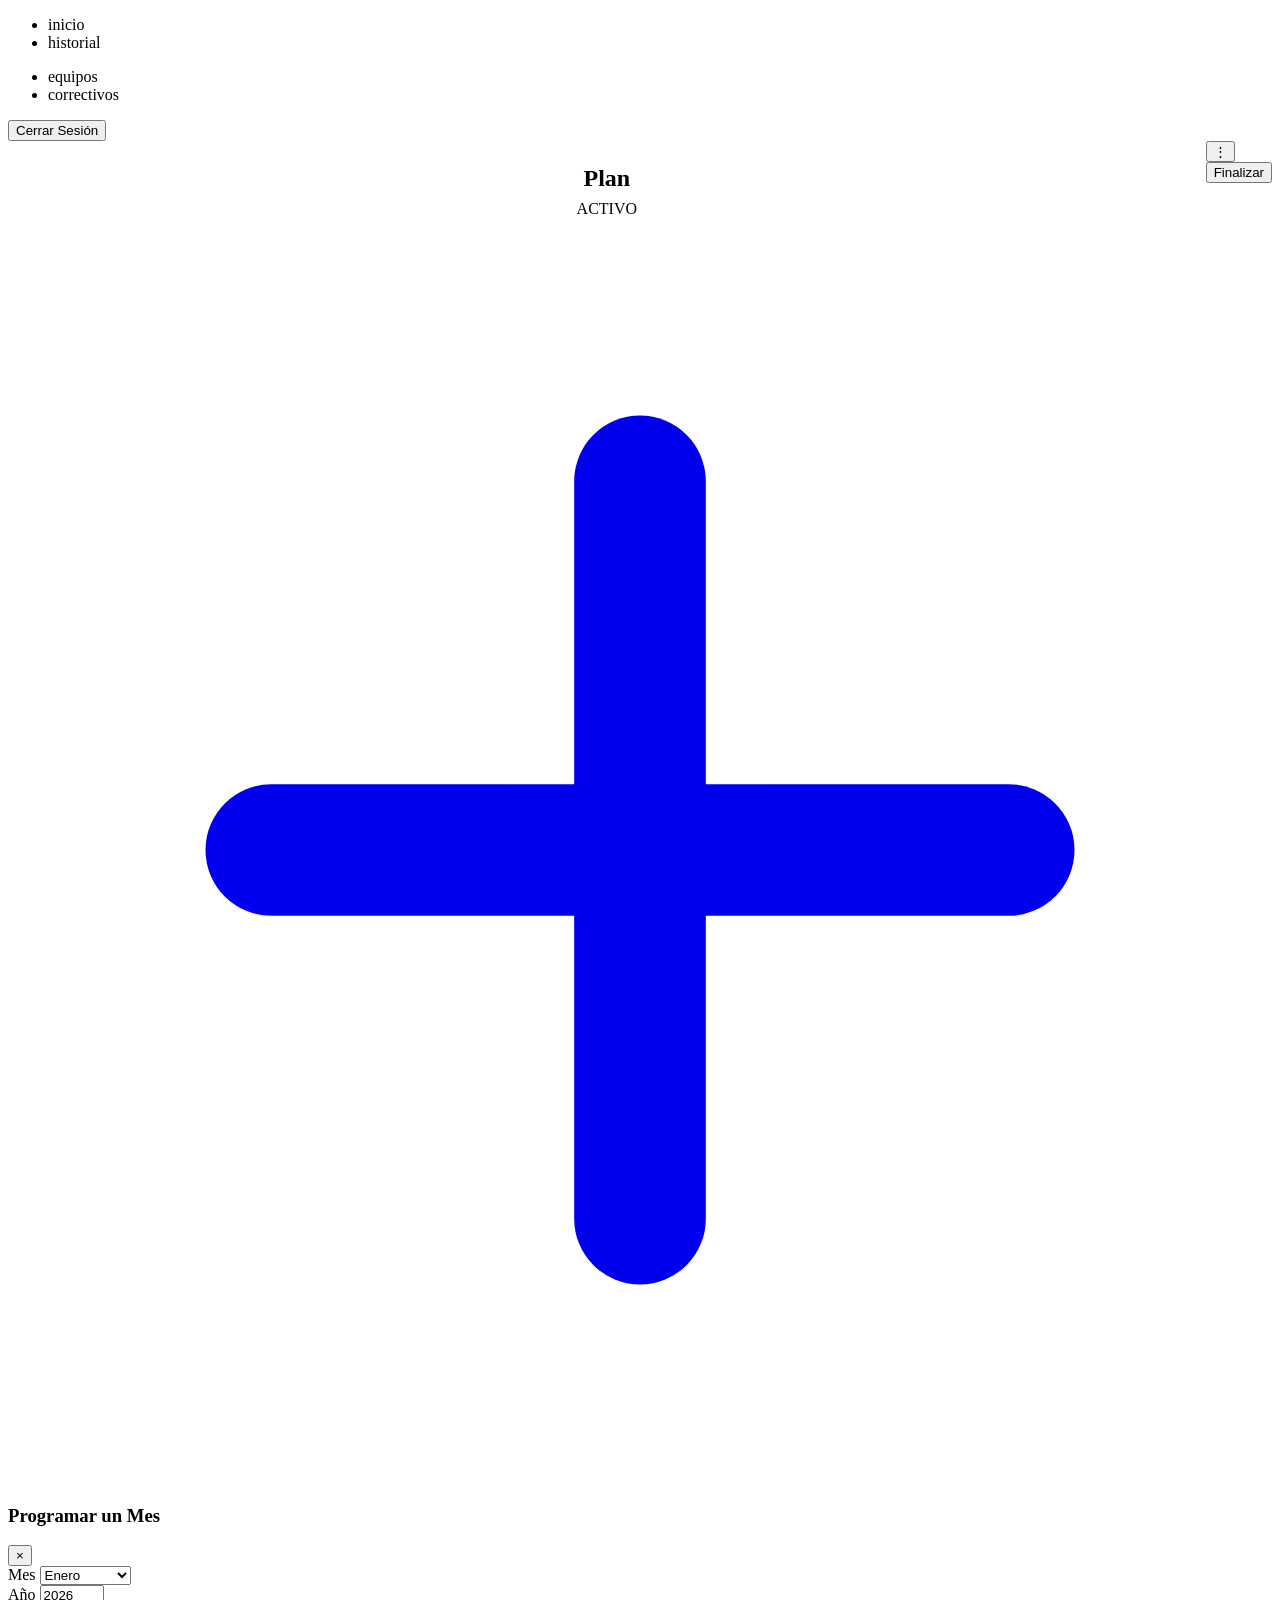
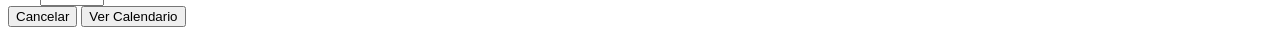
==== planner/src/main/resources/templates/index.html @ 42845654 "first" ====
<!DOCTYPE html>
<html lang="es" xmlns:th="http://www.thymeleaf.org">
<head>
    <meta charset="UTF-8">
    <meta name="viewport" content="width=device-width, initial-scale=1.0">
    <title>Planificador de Equipos - Dashboard</title>
    <link href="https://fonts.googleapis.com/css2?family=Inter:wght@300;400;500;600;700&display=swap" rel="stylesheet">
    <link rel="stylesheet" th:href="@{/css/dashboard.css}">
</head>
<body>

    <!-- Ambiente interactivo de fondo heredado del login -->
    <div class="background-elements">
        <div class="orb orb-1"></div>
        <div class="orb orb-2"></div>
        <div class="grid-layer"></div>
    </div>

    <!-- Barra de Navegación según el wireframe -->
    <nav class="navbar">
        <div class="nav-group">
            <ul class="nav-links primary-links">
                <li><a th:href="@{/}" class="active">inicio</a></li>
                <li><a th:href="@{/historial}">historial</a></li>
            </ul>
            <ul class="nav-links secondary-links">
                <li><a th:href="@{/equipos}">equipos</a></li>
                <li><a th:href="@{/correctivos}">correctivos</a></li>
            </ul>
        </div>
        
        <form th:action="@{/logout}" method="post" class="logout-form">
            <button type="submit" class="logout-btn">Cerrar Sesión</button>
        </form>
    </nav>

    <!-- Contenedor Principal (Tarjetas) -->
    <main class="dashboard-container">
        <div class="cards-grid">
            
            <!-- Mostrar Planes Activos Guardados (Con Menú de ... en Hover) -->
            <div class="dashboard-card interactive-card plan-wrapper" th:each="plan : ${planesActivos}" style="position: relative; display: flex;">
                <a th:href="@{/calendario(id=${plan.id})}" style="flex: 1; text-decoration: none;">
                    <div class="card-content" style="display: flex; flex-direction: column; justify-content: center; align-items: center; text-align: center; height: 100%;">
                        <h3 style="color: var(--text-light); font-size: 1.5rem; text-transform: capitalize; margin-bottom: 0.5rem;" th:text="${__${'plan_' + plan.id}__}">Plan</h3>
                        <span class="tag-badge badge-normal" th:text="${plan.estado}">ACTIVO</span>
                    </div>
                </a>
                
                <div class="menu-dots-container">
                    <button class="dots-btn" onclick="toggleDots(event, this)">⋮</button>
                    <div class="dots-dropdown">
                        <form th:action="@{/calendario/finalizar}" method="post" onsubmit="return confirm('¿Finalizar este mes?')">
                            <input type="hidden" name="id" th:value="${plan.id}">
                            <button type="submit" class="dropdown-item">Finalizar</button>
                        </form>
                    </div>
                </div>
            </div>
            
            <!-- Tarjeta 2: Botón de Agregar (El Signo de + gigante del mockup) -->
            <a href="#" class="dashboard-card interactive-card card-plus" onclick="openProgModal(event)">
                <div class="card-content">
                    <!-- Icono de '+' grande -->
                    <svg class="card-icon plus" viewBox="0 0 24 24" fill="none" stroke="currentColor" stroke-width="2.5" stroke-linecap="round" stroke-linejoin="round">
                        <line x1="12" y1="5" x2="12" y2="19"></line>
                        <line x1="5" y1="12" x2="19" y2="12"></line>
                    </svg>
                </div>
            </a>

        </div>
    </main>

    <!-- Script para efecto de ratón (glow) en tarjetas idéntico al del login -->
    <script>
        document.addEventListener('DOMContentLoaded', () => {
            // Revisión de errores de la URL (si el mes ya existe activo)
            const urlParams = new URLSearchParams(window.location.search);
            if (urlParams.get('error') === 'existe_activo') {
                alert('¡Ese mes ya se encuentra activo en tu tablero!');
                window.history.replaceState({}, document.title, window.location.pathname);
            }
            
            const cards = document.querySelectorAll('.interactive-card');
            
            cards.forEach(card => {
                card.addEventListener('mousemove', (e) => {
                    const rect = card.getBoundingClientRect();
                    const x = e.clientX - rect.left;
                    const y = e.clientY - rect.top;
                    
                    card.style.setProperty('--mouse-x', `${x}px`);
                    card.style.setProperty('--mouse-y', `${y}px`);
                });
            });
        });
        
        // Logica para menu contextual de tres puntos
        function toggleDots(e, btn) {
            e.preventDefault();
            e.stopPropagation();
            
            // Cerrar todos los menus abiertos
            document.querySelectorAll('.menu-dots-container').forEach(c => {
                if(c !== btn.parentElement) c.classList.remove('active');
            });
            
            const container = btn.parentElement;
            container.classList.toggle('active');
        }

        // Cerrar menú al golpear fuera
        document.addEventListener('click', () => {
            document.querySelectorAll('.menu-dots-container').forEach(c => {
                c.classList.remove('active');
            });
        });
    </script>
    
    <!-- Modal para programar mes -->
    <div class="modal-overlay" id="progModal">
        <div class="modal-content">
            <div class="modal-header">
                <h3>Programar un Mes</h3>
                <button class="close-modal" onclick="closeProgModal()">×</button>
            </div>
            <form id="progForm" action="/calendario" method="get">
                <div class="form-grid">
                    <div class="form-group">
                        <label>Mes</label>
                        <select name="month" class="modal-input" required>
                            <option value="1">Enero</option>
                            <option value="2">Febrero</option>
                            <option value="3">Marzo</option>
                            <option value="4">Abril</option>
                            <option value="5">Mayo</option>
                            <option value="6">Junio</option>
                            <option value="7">Julio</option>
                            <option value="8">Agosto</option>
                            <option value="9">Septiembre</option>
                            <option value="10">Octubre</option>
                            <option value="11">Noviembre</option>
                            <option value="12">Diciembre</option>
                        </select>
                    </div>
                    <div class="form-group">
                        <label>Año</label>
                        <input type="number" name="year" class="modal-input" value="2026" min="2020" max="2100" required>
                    </div>
                </div>
                
                <div class="modal-actions">
                    <button type="button" class="btn-cancel" onclick="closeProgModal()">Cancelar</button>
                    <button type="submit" class="btn-save">Ver Calendario</button>
                </div>
            </form>
        </div>
    </div>
    
    <script>
        function openProgModal(e) {
            e.preventDefault();
            const date = new Date();
            // Select current month
            document.querySelector('select[name="month"]').value = date.getMonth() + 1;
            // Select current year
            document.querySelector('input[name="year"]').value = date.getFullYear();
            
            document.getElementById('progModal').classList.add('active');
        }
        
        function closeProgModal() {
            document.getElementById('progModal').classList.remove('active');
        }
    </script>
</body>
</html>
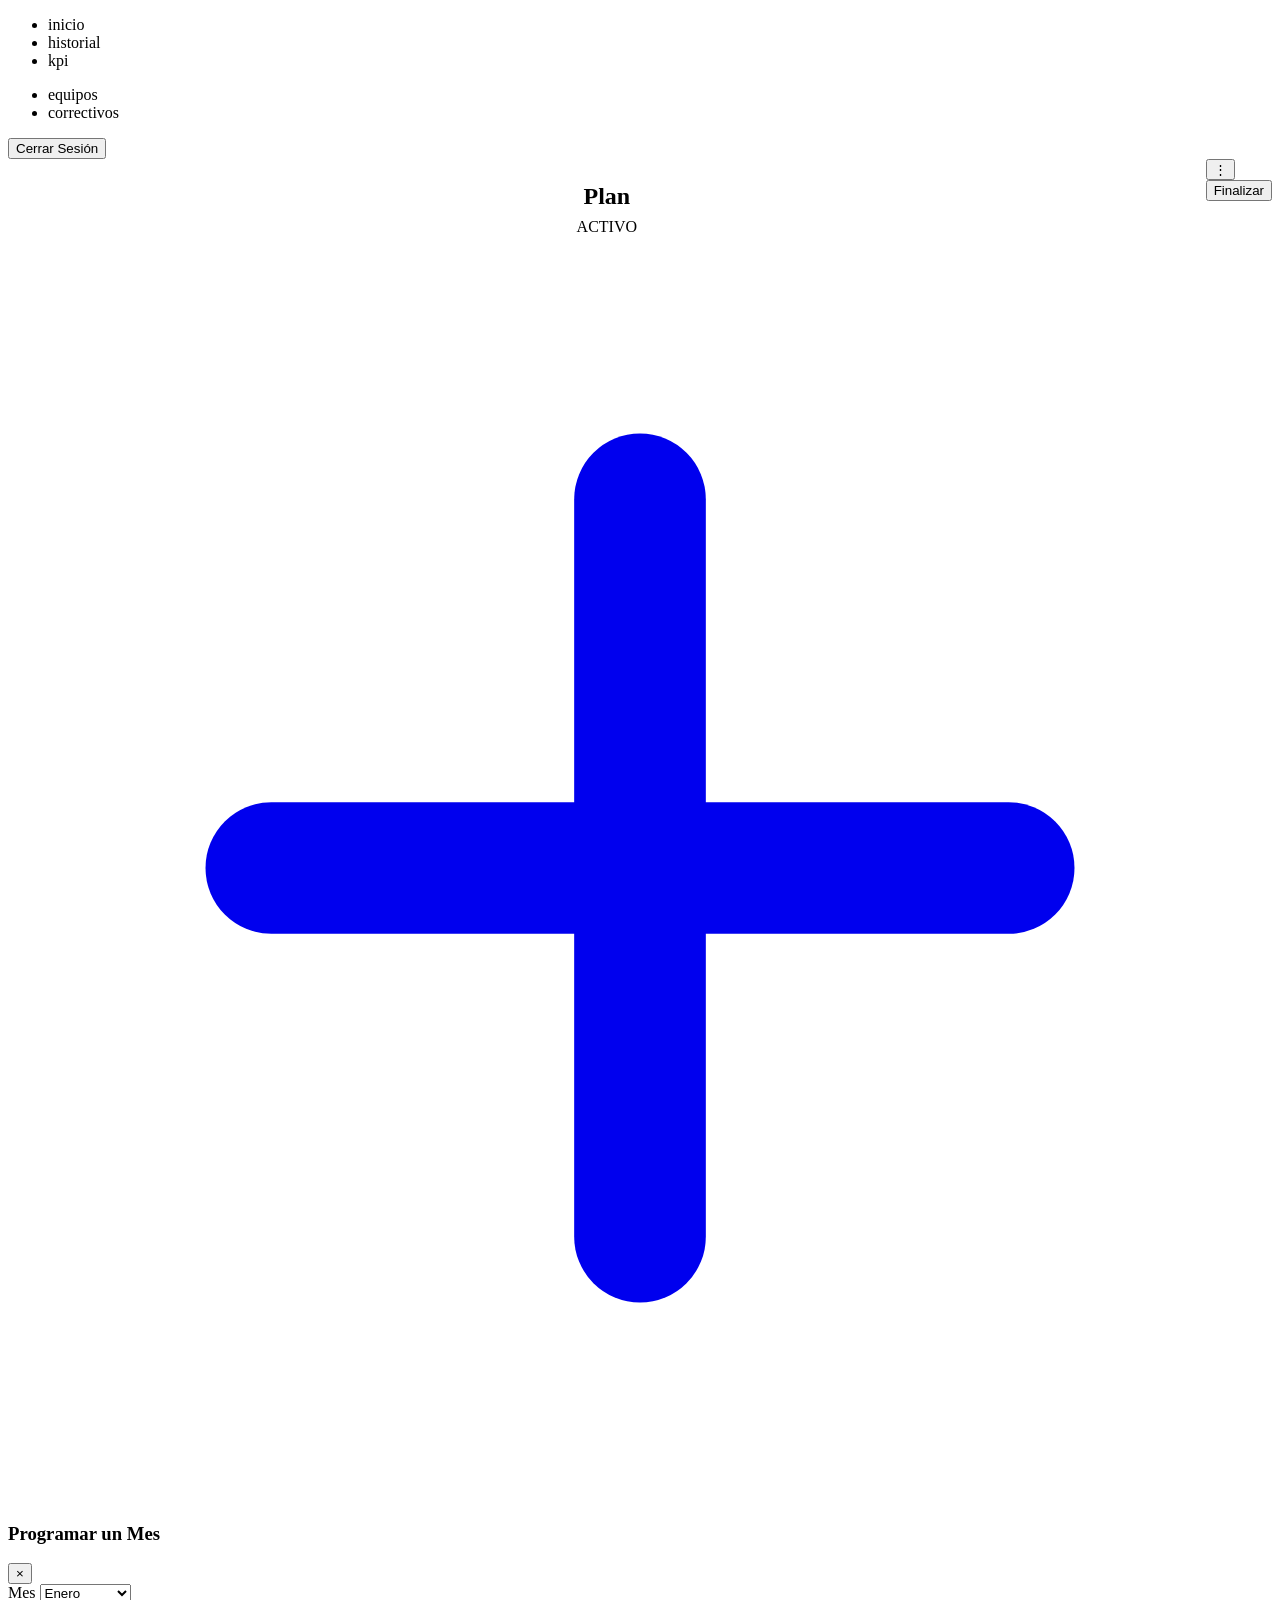
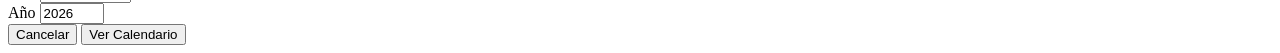
==== commit abca15d6: "implementacion kpi y cosas varias" ====
--- a/planner/src/main/resources/templates/index.html
+++ b/planner/src/main/resources/templates/index.html
@@ -22,6 +22,7 @@
             <ul class="nav-links primary-links">
                 <li><a th:href="@{/}" class="active">inicio</a></li>
                 <li><a th:href="@{/historial}">historial</a></li>
+                <li><a th:href="@{/kpi}">kpi</a></li>
             </ul>
             <ul class="nav-links secondary-links">
                 <li><a th:href="@{/equipos}">equipos</a></li>
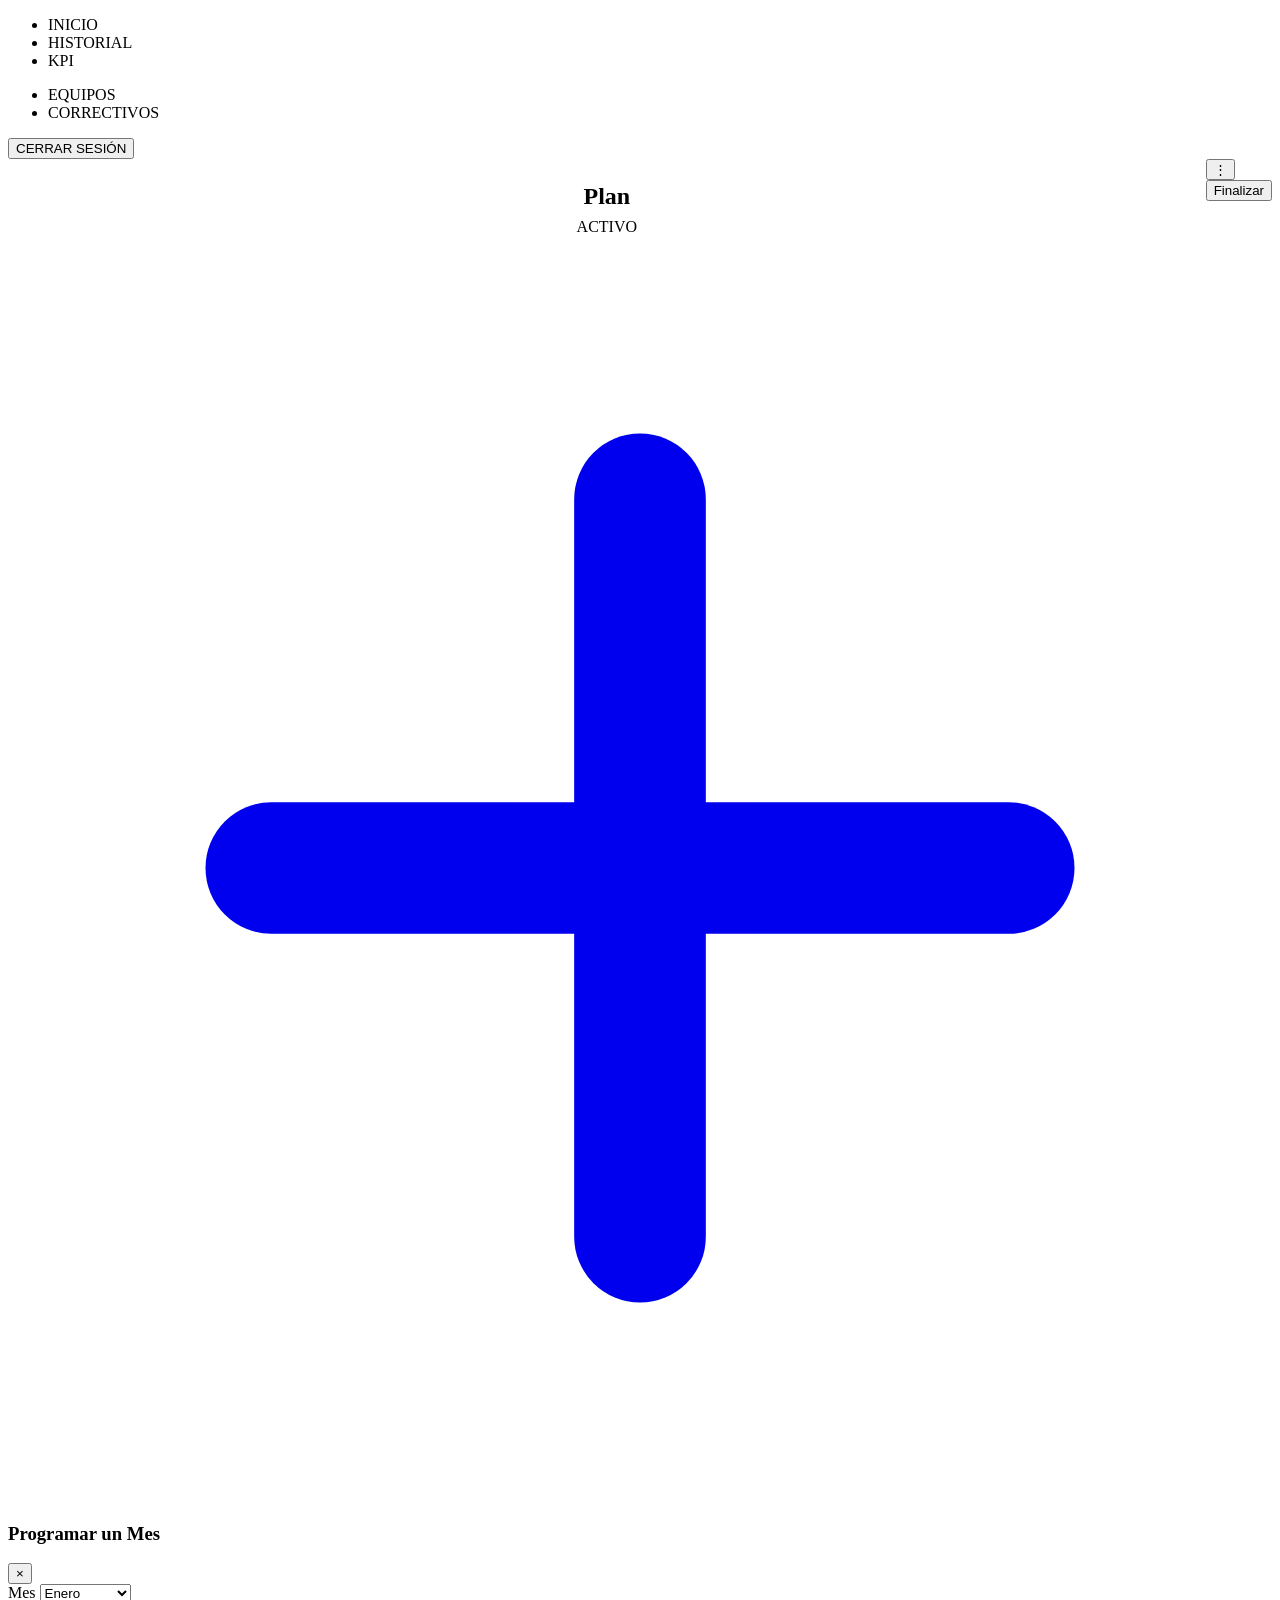
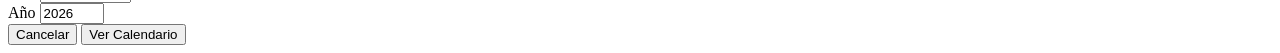
==== commit eb4a8191: "feat: implement dashboard view and ProgramacionController to manage monthly planning and calendar na" ====
--- a/planner/src/main/resources/templates/index.html
+++ b/planner/src/main/resources/templates/index.html
@@ -1,5 +1,6 @@
 <!DOCTYPE html>
 <html lang="es" xmlns:th="http://www.thymeleaf.org">
+
 <head>
     <meta charset="UTF-8">
     <meta name="viewport" content="width=device-width, initial-scale=1.0">
@@ -7,6 +8,7 @@
     <link href="https://fonts.googleapis.com/css2?family=Inter:wght@300;400;500;600;700&display=swap" rel="stylesheet">
     <link rel="stylesheet" th:href="@{/css/dashboard.css}">
 </head>
+
 <body>
 
     <!-- Ambiente interactivo de fondo heredado del login -->
@@ -20,50 +22,55 @@
     <nav class="navbar">
         <div class="nav-group">
             <ul class="nav-links primary-links">
-                <li><a th:href="@{/}" class="active">inicio</a></li>
-                <li><a th:href="@{/historial}">historial</a></li>
-                <li><a th:href="@{/kpi}">kpi</a></li>
+                <li><a th:href="@{/}" class="active">INICIO</a></li>
+                <li><a th:href="@{/historial}">HISTORIAL</a></li>
+                <li><a th:href="@{/kpi}">KPI</a></li>
             </ul>
             <ul class="nav-links secondary-links">
-                <li><a th:href="@{/equipos}">equipos</a></li>
-                <li><a th:href="@{/correctivos}">correctivos</a></li>
+                <li><a th:href="@{/equipos}">EQUIPOS</a></li>
+                <li><a th:href="@{/correctivos}">CORRECTIVOS</a></li>
             </ul>
         </div>
-        
+
         <form th:action="@{/logout}" method="post" class="logout-form">
-            <button type="submit" class="logout-btn">Cerrar Sesión</button>
+            <button type="submit" class="logout-btn">CERRAR SESIÓN</button>
         </form>
     </nav>
 
     <!-- Contenedor Principal (Tarjetas) -->
     <main class="dashboard-container">
         <div class="cards-grid">
-            
+
             <!-- Mostrar Planes Activos Guardados (Con Menú de ... en Hover) -->
-            <div class="dashboard-card interactive-card plan-wrapper" th:each="plan : ${planesActivos}" style="position: relative; display: flex;">
+            <div class="dashboard-card interactive-card plan-wrapper" th:each="plan : ${planesActivos}"
+                style="position: relative; display: flex;">
                 <a th:href="@{/calendario(id=${plan.id})}" style="flex: 1; text-decoration: none;">
-                    <div class="card-content" style="display: flex; flex-direction: column; justify-content: center; align-items: center; text-align: center; height: 100%;">
-                        <h3 style="color: var(--text-light); font-size: 1.5rem; text-transform: capitalize; margin-bottom: 0.5rem;" th:text="${__${'plan_' + plan.id}__}">Plan</h3>
+                    <div class="card-content"
+                        style="display: flex; flex-direction: column; justify-content: center; align-items: center; text-align: center; height: 100%;">
+                        <h3 style="color: var(--text-light); font-size: 1.5rem; text-transform: capitalize; margin-bottom: 0.5rem;"
+                            th:text="${__${'plan_' + plan.id}__}">Plan</h3>
                         <span class="tag-badge badge-normal" th:text="${plan.estado}">ACTIVO</span>
                     </div>
                 </a>
-                
+
                 <div class="menu-dots-container">
                     <button class="dots-btn" onclick="toggleDots(event, this)">⋮</button>
                     <div class="dots-dropdown">
-                        <form th:action="@{/calendario/finalizar}" method="post" onsubmit="return confirm('¿Finalizar este mes?')">
+                        <form th:action="@{/calendario/finalizar}" method="post"
+                            onsubmit="return confirm('¿Finalizar este mes?')">
                             <input type="hidden" name="id" th:value="${plan.id}">
                             <button type="submit" class="dropdown-item">Finalizar</button>
                         </form>
                     </div>
                 </div>
             </div>
-            
+
             <!-- Tarjeta 2: Botón de Agregar (El Signo de + gigante del mockup) -->
             <a href="#" class="dashboard-card interactive-card card-plus" onclick="openProgModal(event)">
                 <div class="card-content">
                     <!-- Icono de '+' grande -->
-                    <svg class="card-icon plus" viewBox="0 0 24 24" fill="none" stroke="currentColor" stroke-width="2.5" stroke-linecap="round" stroke-linejoin="round">
+                    <svg class="card-icon plus" viewBox="0 0 24 24" fill="none" stroke="currentColor" stroke-width="2.5"
+                        stroke-linecap="round" stroke-linejoin="round">
                         <line x1="12" y1="5" x2="12" y2="19"></line>
                         <line x1="5" y1="12" x2="19" y2="12"></line>
                     </svg>
@@ -82,31 +89,31 @@
                 alert('¡Ese mes ya se encuentra activo en tu tablero!');
                 window.history.replaceState({}, document.title, window.location.pathname);
             }
-            
+
             const cards = document.querySelectorAll('.interactive-card');
-            
+
             cards.forEach(card => {
                 card.addEventListener('mousemove', (e) => {
                     const rect = card.getBoundingClientRect();
                     const x = e.clientX - rect.left;
                     const y = e.clientY - rect.top;
-                    
+
                     card.style.setProperty('--mouse-x', `${x}px`);
                     card.style.setProperty('--mouse-y', `${y}px`);
                 });
             });
         });
-        
+
         // Logica para menu contextual de tres puntos
         function toggleDots(e, btn) {
             e.preventDefault();
             e.stopPropagation();
-            
+
             // Cerrar todos los menus abiertos
             document.querySelectorAll('.menu-dots-container').forEach(c => {
-                if(c !== btn.parentElement) c.classList.remove('active');
+                if (c !== btn.parentElement) c.classList.remove('active');
             });
-            
+
             const container = btn.parentElement;
             container.classList.toggle('active');
         }
@@ -118,7 +125,7 @@
             });
         });
     </script>
-    
+
     <!-- Modal para programar mes -->
     <div class="modal-overlay" id="progModal">
         <div class="modal-content">
@@ -147,10 +154,11 @@
                     </div>
                     <div class="form-group">
                         <label>Año</label>
-                        <input type="number" name="year" class="modal-input" value="2026" min="2020" max="2100" required>
+                        <input type="number" name="year" class="modal-input" value="2026" min="2020" max="2100"
+                            required>
                     </div>
                 </div>
-                
+
                 <div class="modal-actions">
                     <button type="button" class="btn-cancel" onclick="closeProgModal()">Cancelar</button>
                     <button type="submit" class="btn-save">Ver Calendario</button>
@@ -158,7 +166,7 @@
             </form>
         </div>
     </div>
-    
+
     <script>
         function openProgModal(e) {
             e.preventDefault();
@@ -167,13 +175,14 @@
             document.querySelector('select[name="month"]').value = date.getMonth() + 1;
             // Select current year
             document.querySelector('input[name="year"]').value = date.getFullYear();
-            
+
             document.getElementById('progModal').classList.add('active');
         }
-        
+
         function closeProgModal() {
             document.getElementById('progModal').classList.remove('active');
         }
     </script>
 </body>
-</html>
+
+</html>
